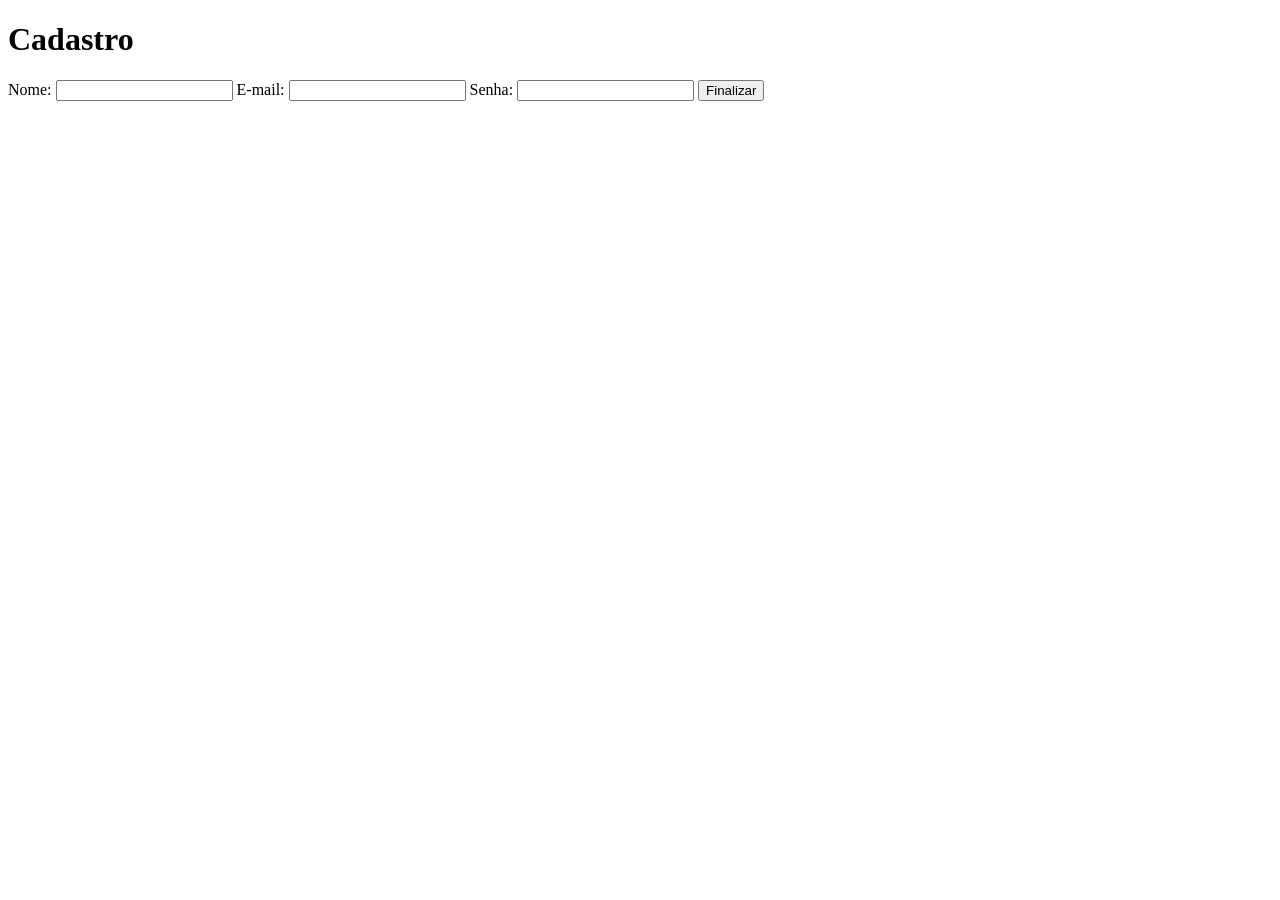
==== cadastrar.html @ de9975db "Criação da pagina pra cadastro" ====
<!DOCTYPE html>
<html lang="en">
<head>
    <meta charset="UTF-8">
    <meta name="viewport" content="width=device-width, initial-scale=1.0">
    <title>Login-simples</title>
    <link rel="stylesheet" href="style.css">
</head>
<body>
    <div id="Back_cadastro">
        <div id="Cadastro">
            <h1>Cadastro</h1>
            <form id="form">
                <label for="nome">Nome:</label>
                    <input type="text" name="Nome" id="nome" placeholder>
                <label for="email">E-mail:</label>
                    <input type="text" name="E-mail" id="email" placeholder>
                <label for="senha">Senha:</label>
                    <input type="password" name="Senha" id="senha" placeholder>
                <button type="submit" id="cadastro">Finalizar</button>
            </form>
        </div>
    </div>
    <script src="script.js"></script>
</body>
</html>
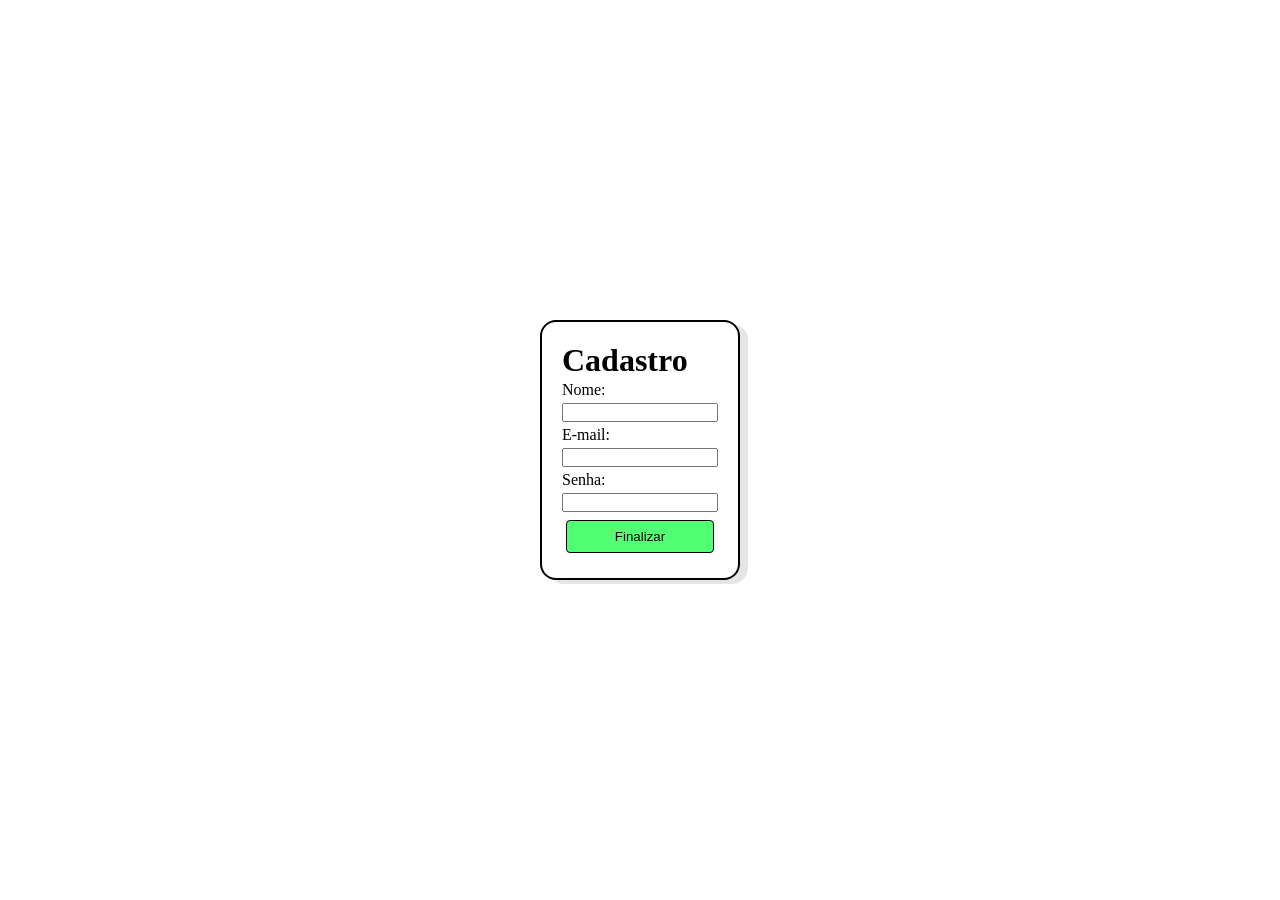
==== commit fe243a0f: "Fix casing of stylesheet and script file references" ====
--- a/cadastrar.html
+++ b/cadastrar.html
@@ -4,7 +4,7 @@
     <meta charset="UTF-8">
     <meta name="viewport" content="width=device-width, initial-scale=1.0">
     <title>Login-simples</title>
-    <link rel="stylesheet" href="style.css">
+    <link rel="stylesheet" href="Style.css">
 </head>
 <body>
     <div id="Back_cadastro">
@@ -21,6 +21,6 @@
             </form>
         </div>
     </div>
-    <script src="script.js"></script>
+    <script src="Script.js"></script>
 </body>
 </html>
--- a/Style.css
+++ b/Style.css
@@ -0,0 +1,43 @@
+* {
+    padding: 0;
+    margin: 0;
+    box-sizing: border-box;
+}
+body {
+    display: flex;
+    justify-content: center;
+    align-items: center;
+    min-height: 100vh;
+}
+#Back_login,
+#Back_cadastro {
+    height: 260px;
+    width: 200px;
+    padding: 4px;
+    border: solid black 2px;
+    border-radius: 16px;
+    box-shadow: 8px 4px rgba(0,0,0,.1);
+}
+#Login,
+#Cadastro {
+    display: flex;
+    flex-direction: column;
+    gap: 2px;
+    margin: 16px;
+}
+#Login form,
+#Cadastro form {
+    display: flex;
+    flex-direction: column;
+    gap: 4px;
+}
+#Login form button,
+#Cadastro form button {
+    margin: 4px;
+    padding: 8px;
+    border: solid black 1px;
+    border-radius: 4px;
+    cursor: pointer;
+    background-color: rgb(81, 255, 116);
+}
+
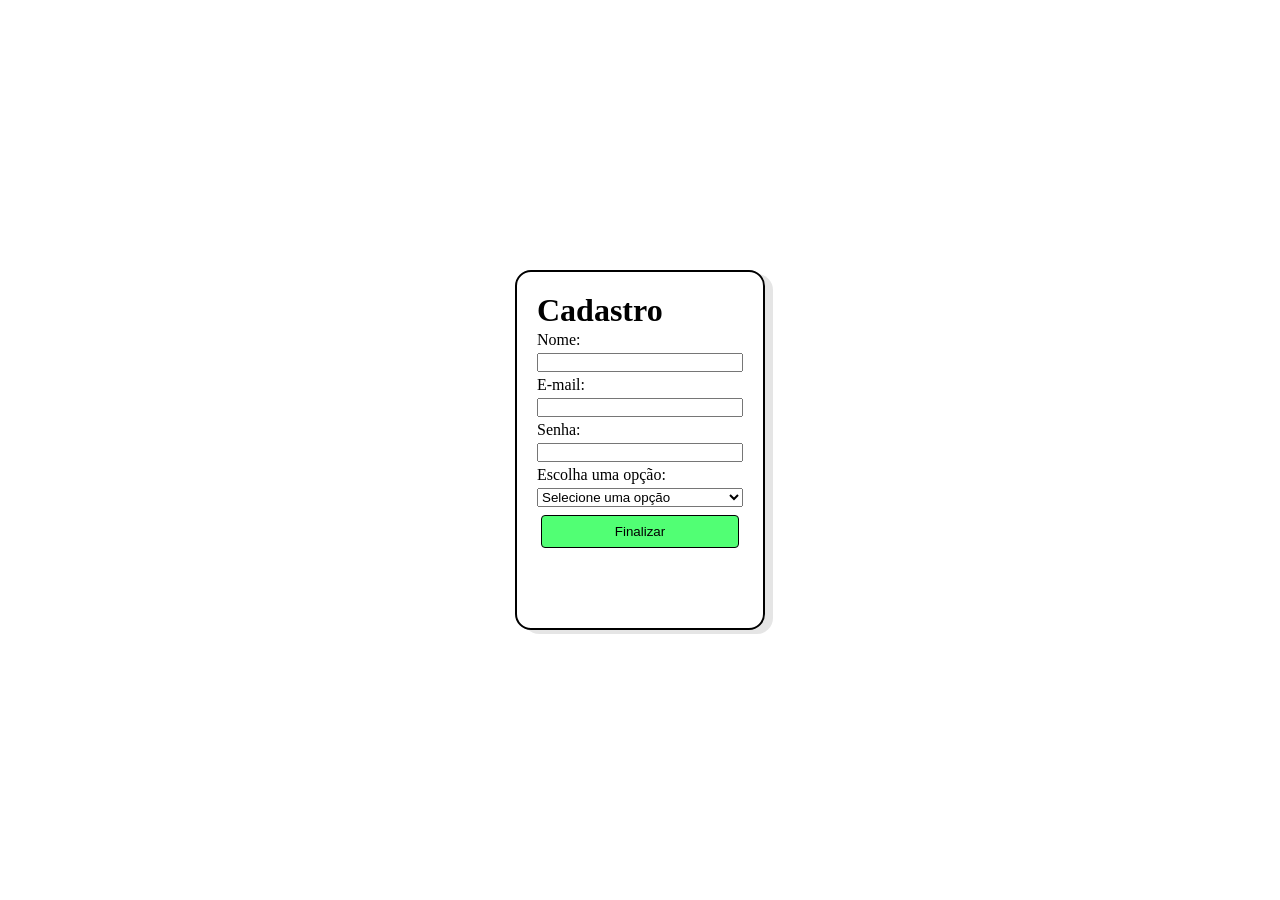
==== commit 57040a28: "Criação de arquivos para vendedor e cliente, atualização do formulario para comportar essas mudanças" ====
--- a/cadastrar.html
+++ b/cadastrar.html
@@ -12,11 +12,21 @@
             <h1>Cadastro</h1>
             <form id="form">
                 <label for="nome">Nome:</label>
-                    <input type="text" name="Nome" id="nome" placeholder>
+                <input type="text" name="nome" id="nome" required>
+
                 <label for="email">E-mail:</label>
-                    <input type="text" name="E-mail" id="email" placeholder>
+                <input type="email" name="email" id="email" required>
+
                 <label for="senha">Senha:</label>
-                    <input type="password" name="Senha" id="senha" placeholder>
+                <input type="password" name="senha" id="senha" required>
+
+                <label for="opcoes">Escolha uma opção:</label>
+                <select id="opcoes" name="tipoCadastro" required>
+                    <option value="" selected disabled>Selecione uma opção</option>
+                    <option value="vendedor">Vendedor</option>
+                    <option value="cliente">Cliente</option>
+                </select>
+
                 <button type="submit" id="cadastro">Finalizar</button>
             </form>
         </div>
--- a/Style.css
+++ b/Style.css
@@ -11,8 +11,8 @@
 }
 #Back_login,
 #Back_cadastro {
-    height: 260px;
-    width: 200px;
+    height: 360px;
+    width: 250px;
     padding: 4px;
     border: solid black 2px;
     border-radius: 16px;
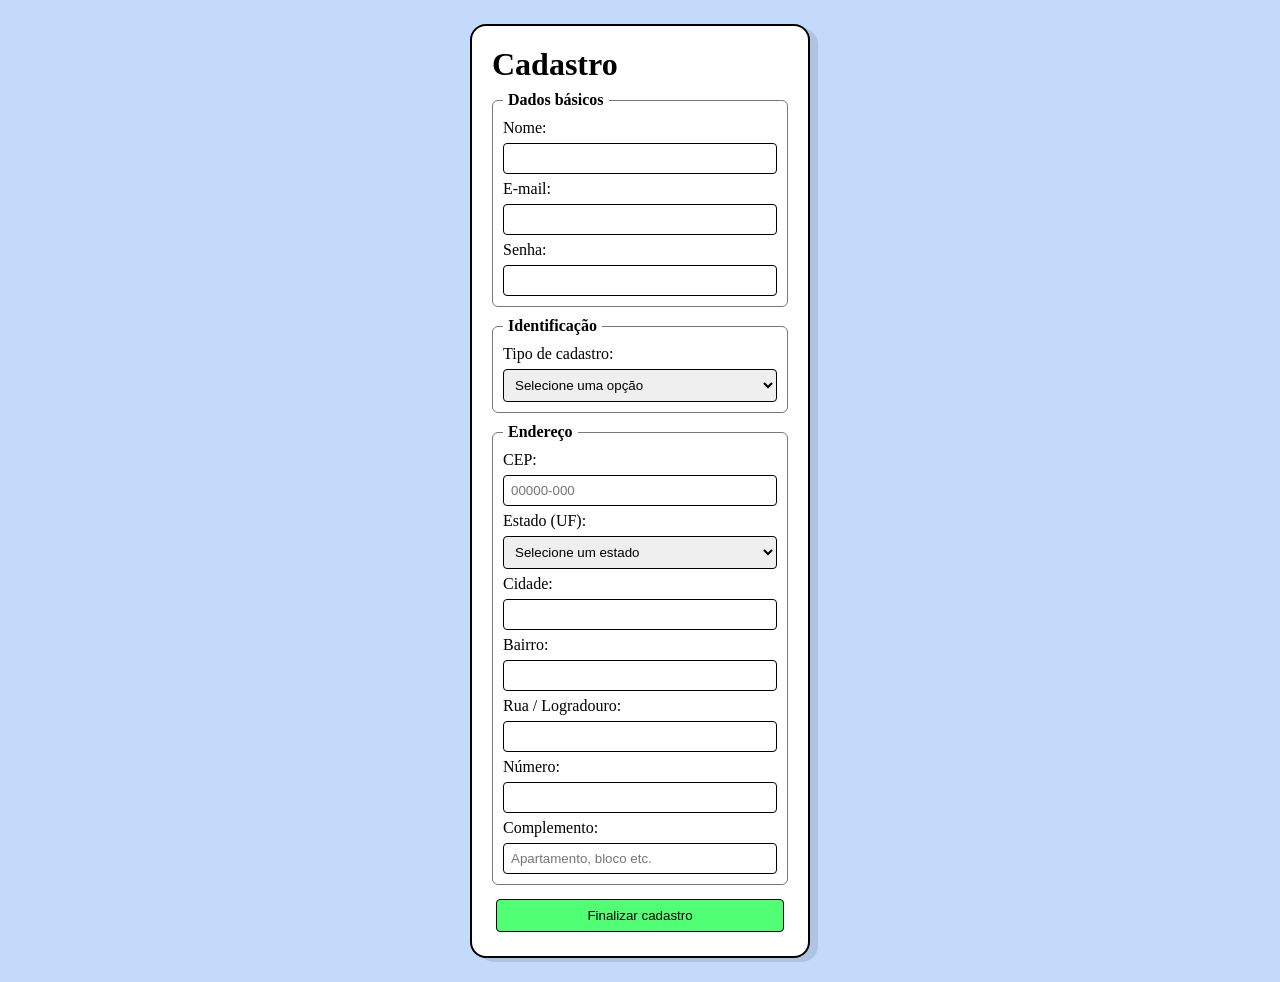
==== commit 2d40ae74: "Repaginação completa da página de cadastro" ====
--- a/cadastrar.html
+++ b/cadastrar.html
@@ -10,24 +10,102 @@
     <div id="Back_cadastro">
         <div id="Cadastro">
             <h1>Cadastro</h1>
-            <form id="form">
-                <label for="nome">Nome:</label>
-                <input type="text" name="nome" id="nome" required>
+            <form id="cadastroForm">
 
-                <label for="email">E-mail:</label>
-                <input type="email" name="email" id="email" required>
+                <!-- DADOS BÁSICOS -->
 
-                <label for="senha">Senha:</label>
-                <input type="password" name="senha" id="senha" required>
+                <fieldset>
+                    <legend>Dados básicos</legend>
 
-                <label for="opcoes">Escolha uma opção:</label>
-                <select id="opcoes" name="tipoCadastro" required>
-                    <option value="" selected disabled>Selecione uma opção</option>
-                    <option value="vendedor">Vendedor</option>
-                    <option value="cliente">Cliente</option>
-                </select>
+                    <label for="nome">Nome:</label>
+                    <input type="text" id="nome" required>
 
-                <button type="submit" id="cadastro">Finalizar</button>
+                    <label for="email">E-mail:</label>
+                    <input type="email" id="email" required>
+
+                    <label for="senha">Senha:</label>
+                    <input type="password" id="senha" required>
+                </fieldset>
+
+                <fieldset>
+                    <legend>Identificação</legend>
+
+                    <label for="opcoes">Tipo de cadastro:</label>
+                    <select id="opcoes" required>
+                        <option value="" selected disabled>Selecione uma opção</option>
+                        <option value="cliente">Cliente</option>
+                        <option value="vendedor">Vendedor</option>
+                    </select>
+
+                    <div id="dadosAdicionais" hidden>
+                        <div id="campoCPF" hidden>
+                            <label for="cpf">CPF:</label>
+                            <input type="text" id="cpf" placeholder="000.000.000-00" maxlength="14">
+                        </div>
+
+                        <div id="campoCNPJ" hidden>
+                            <label for="cnpj">CNPJ:</label>
+                            <input type="text" id="cnpj" placeholder="00.000.000/0000-00" maxlength="18">
+                        </div>
+                    </div>
+
+                </fieldset>
+
+                <fieldset>
+                    <legend>Endereço</legend>
+
+                    <label for="cep">CEP:</label>
+                    <input type="text" id="cep" placeholder="00000-000" maxlength="9" required>
+
+                    <label for="estados">Estado (UF):</label>
+                    <select id="estados" required>
+                        <option value="" selected disabled>Selecione um estado</option>
+                        <option value="AC">Acre</option>
+                        <option value="AL">Alagoas</option>
+                        <option value="AP">Amapá</option>
+                        <option value="AM">Amazonas</option>
+                        <option value="BA">Bahia</option>
+                        <option value="CE">Ceará</option>
+                        <option value="DF">Distrito Federal</option>
+                        <option value="ES">Espírito Santo</option>
+                        <option value="GO">Goiás</option>
+                        <option value="MA">Maranhão</option>
+                        <option value="MT">Mato Grosso</option>
+                        <option value="MS">Mato Grosso do Sul</option>
+                        <option value="MG">Minas Gerais</option>
+                        <option value="PA">Pará</option>
+                        <option value="PB">Paraíba</option>
+                        <option value="PR">Paraná</option>
+                        <option value="PE">Pernambuco</option>
+                        <option value="PI">Piauí</option>
+                        <option value="RJ">Rio de Janeiro</option>
+                        <option value="RN">Rio Grande do Norte</option>
+                        <option value="RS">Rio Grande do Sul</option>
+                        <option value="RO">Rondônia</option>
+                        <option value="RR">Roraima</option>
+                        <option value="SC">Santa Catarina</option>
+                        <option value="SP">São Paulo</option>
+                        <option value="SE">Sergipe</option>
+                        <option value="TO">Tocantins</option>
+                    </select>
+
+                    <label for="cidade">Cidade:</label>
+                    <input type="text" id="cidade" required>
+
+                    <label for="bairro">Bairro:</label>
+                    <input type="text" id="bairro" required>
+
+                    <label for="rua">Rua / Logradouro:</label>
+                    <input type="text" id="rua" required>
+
+                    <label for="numero">Número:</label>
+                    <input type="text" id="numero" required>
+
+                    <label for="complemento">Complemento:</label>
+                    <input type="text" id="complemento" placeholder="Apartamento, bloco etc.">
+                </fieldset>
+
+                <button type="submit">Finalizar cadastro</button>
             </form>
         </div>
     </div>
--- a/Style.css
+++ b/Style.css
@@ -1,36 +1,102 @@
+
 * {
     padding: 0;
     margin: 0;
     box-sizing: border-box;
 }
+
 body {
     display: flex;
     justify-content: center;
     align-items: center;
     min-height: 100vh;
+    padding: 24px 0;
+    position: relative;
+    background-color: #c4dafa;
 }
+
+#trapaca {
+    position: absolute;
+    left: 15px;
+    top: 10%;
+}
+
+#trapaca2 {
+    position: absolute;
+    left: 15px;
+    top: 15%;
+}
+
+/* LOGIN E CADASTRO */
+
 #Back_login,
 #Back_cadastro {
-    height: 360px;
-    width: 250px;
     padding: 4px;
     border: solid black 2px;
     border-radius: 16px;
     box-shadow: 8px 4px rgba(0,0,0,.1);
+    background-color: white;
 }
+
+#Back_login {
+    height: 360px;
+    width: 250px;
+}
+
+#Back_cadastro {
+    width: 340px;
+    height: auto;
+}
+
+/* CONTEÚDO */
+
 #Login,
 #Cadastro {
     display: flex;
     flex-direction: column;
-    gap: 2px;
+    gap: 8px;
     margin: 16px;
 }
+
 #Login form,
 #Cadastro form {
     display: flex;
     flex-direction: column;
-    gap: 4px;
+    gap: 10px;
 }
+
+/* CAMPOS */
+
+#Login input,
+#Cadastro input,
+#Login select,
+#Cadastro select {
+    width: 100%;
+    padding: 7px;
+    border: 1px solid black;
+    border-radius: 4px;
+}
+
+#Cadastro fieldset {
+    display: flex;
+    flex-direction: column;
+    gap: 6px;
+    padding: 10px;
+    border: 1px solid #777;
+    border-radius: 6px;
+}
+
+#Cadastro legend {
+    padding: 0 5px;
+    font-weight: bold;
+}
+
+#dadosAdicionais {
+    margin-top: 10px;
+}
+
+/* BOTÕES */
+
 #Login form button,
 #Cadastro form button {
     margin: 4px;
@@ -41,3 +107,8 @@
     background-color: rgb(81, 255, 116);
 }
 
+/* RESPEITA O ATRIBUTO HIDDEN */
+
+[hidden] {
+    display: none !important;
+}
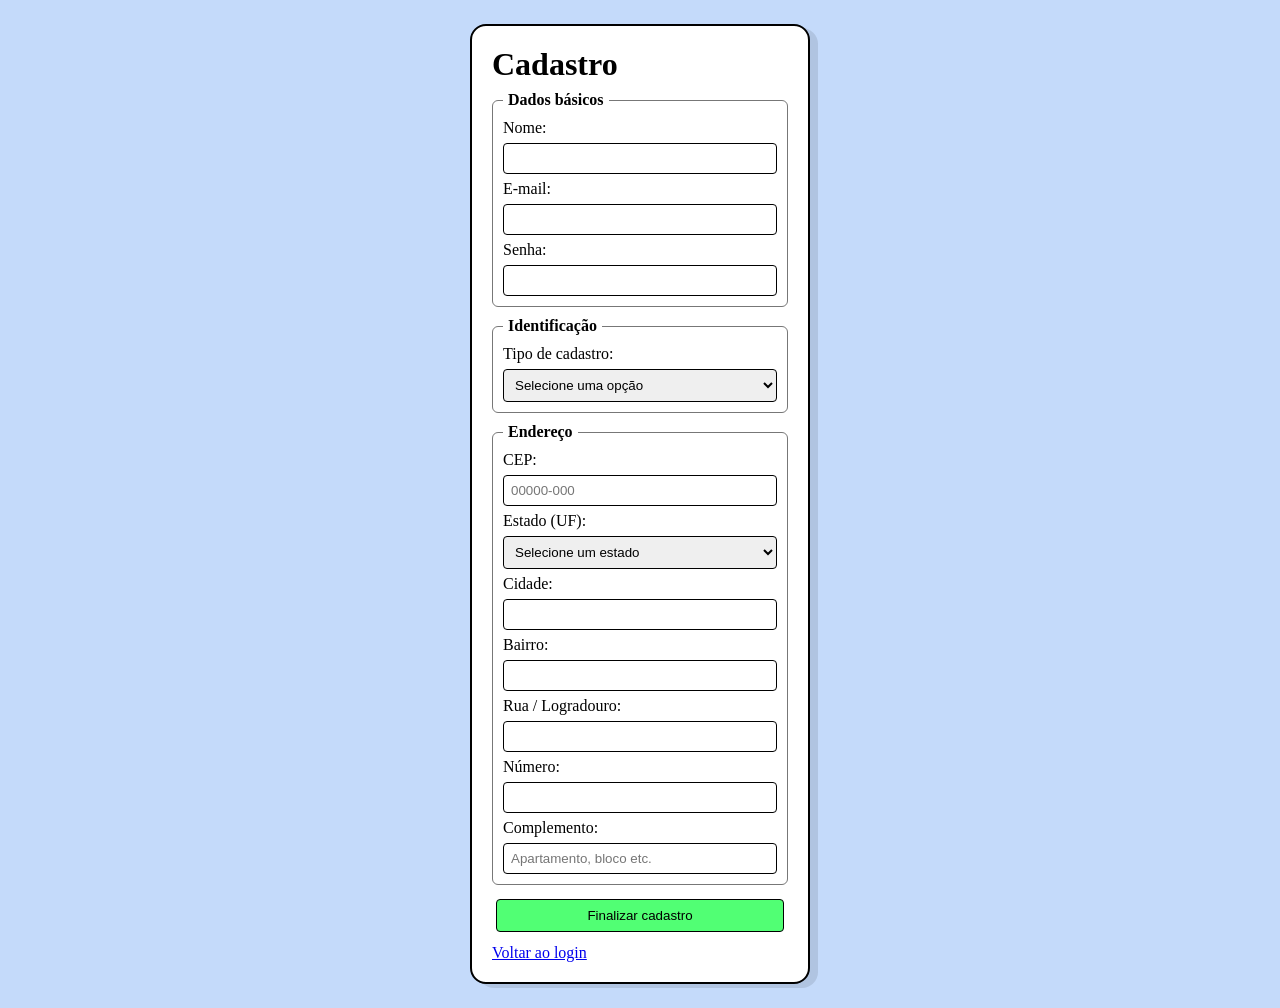
==== commit 230b43dc: "Aqui é a parte em que começo a utilizar I.A para construção dos códigos, antes utilizava para inform" ====
--- a/cadastrar.html
+++ b/cadastrar.html
@@ -1,10 +1,10 @@
 <!DOCTYPE html>
-<html lang="en">
+<html lang="pt-br">
 <head>
     <meta charset="UTF-8">
     <meta name="viewport" content="width=device-width, initial-scale=1.0">
-    <title>Login-simples</title>
-    <link rel="stylesheet" href="Style.css">
+    <title>Central de Ar LTDA</title>
+    <link rel="stylesheet" href="login.css">
 </head>
 <body>
     <div id="Back_cadastro">
@@ -46,6 +46,9 @@
                         <div id="campoCNPJ" hidden>
                             <label for="cnpj">CNPJ:</label>
                             <input type="text" id="cnpj" placeholder="00.000.000/0000-00" maxlength="18">
+
+                            <label for="NomeEmpresa">Nome da empresa:</label>
+                            <input type="text" id="NomeEmpresa">
                         </div>
                     </div>
 
@@ -107,6 +110,8 @@
 
                 <button type="submit">Finalizar cadastro</button>
             </form>
+
+            <a href="index.html">Voltar ao login</a>
         </div>
     </div>
     <script src="Script.js"></script>
--- a/login.css
+++ b/login.css
@@ -0,0 +1,114 @@
+
+* {
+    padding: 0;
+    margin: 0;
+    box-sizing: border-box;
+}
+
+body {
+    display: flex;
+    justify-content: center;
+    align-items: center;
+    min-height: 100vh;
+    padding: 24px 0;
+    position: relative;
+    background-color: #c4dafa;
+}
+
+#trapaca {
+    position: absolute;
+    left: 15px;
+    top: 10%;
+}
+
+#trapaca2 {
+    position: absolute;
+    left: 15px;
+    top: 15%;
+}
+
+/* LOGIN E CADASTRO */
+
+#Back_login,
+#Back_cadastro {
+    padding: 4px;
+    border: solid black 2px;
+    border-radius: 16px;
+    box-shadow: 8px 4px rgba(0,0,0,.1);
+    background-color: white;
+}
+
+#Back_login {
+    height: 360px;
+    width: 250px;
+}
+
+#Back_cadastro {
+    width: 340px;
+    height: auto;
+}
+
+/* CONTEÚDO */
+
+#Login,
+#Cadastro {
+    display: flex;
+    flex-direction: column;
+    gap: 8px;
+    margin: 16px;
+}
+
+#Login form,
+#Cadastro form {
+    display: flex;
+    flex-direction: column;
+    gap: 10px;
+}
+
+/* CAMPOS */
+
+#Login input,
+#Cadastro input,
+#Login select,
+#Cadastro select {
+    width: 100%;
+    padding: 7px;
+    border: 1px solid black;
+    border-radius: 4px;
+}
+
+#Cadastro fieldset {
+    display: flex;
+    flex-direction: column;
+    gap: 6px;
+    padding: 10px;
+    border: 1px solid #777;
+    border-radius: 6px;
+}
+
+#Cadastro legend {
+    padding: 0 5px;
+    font-weight: bold;
+}
+
+#dadosAdicionais {
+    margin-top: 10px;
+}
+
+/* BOTÕES */
+
+#Login form button,
+#Cadastro form button {
+    margin: 4px;
+    padding: 8px;
+    border: solid black 1px;
+    border-radius: 4px;
+    cursor: pointer;
+    background-color: rgb(81, 255, 116);
+}
+
+/* RESPEITA O ATRIBUTO HIDDEN */
+
+[hidden] {
+    display: none !important;
+}
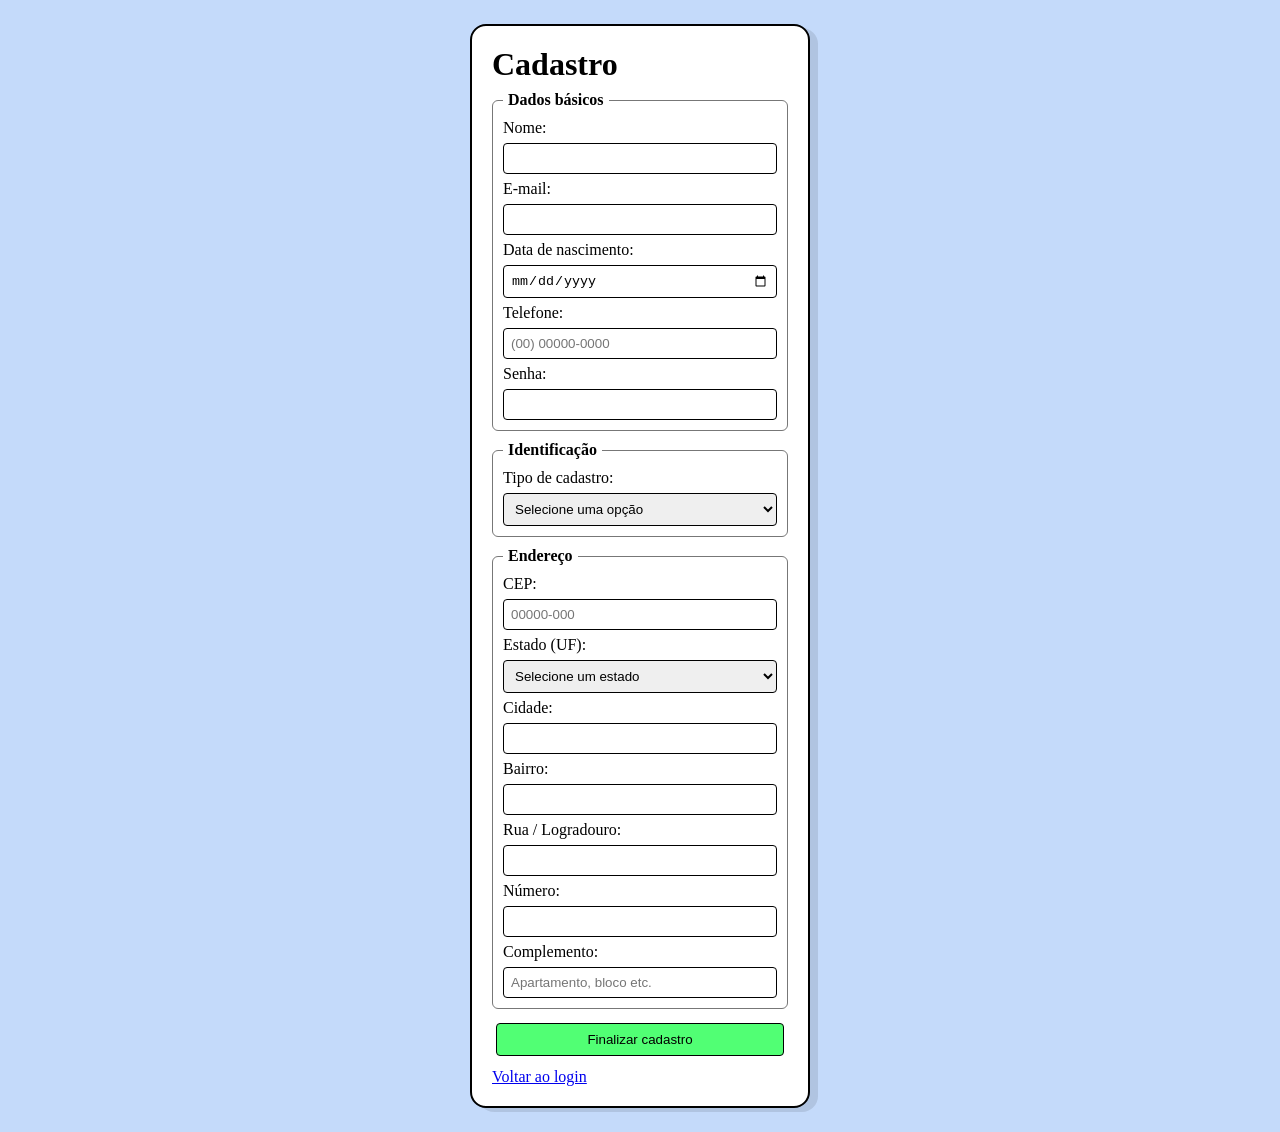
==== commit bbde7149: "Quase tudo pronto, só não conectou o site ao banco ainda" ====
--- a/cadastrar.html
+++ b/cadastrar.html
@@ -23,6 +23,12 @@
                     <label for="email">E-mail:</label>
                     <input type="email" id="email" required>
 
+                    <label for="dataNascimento">Data de nascimento:</label>
+                    <input type="date" id="dataNascimento" name="dataNascimento" required>
+
+                    <label for="telefone">Telefone:</label>
+                    <input type="tel" id="telefone" name="telefone" placeholder="(00) 00000-0000" maxlength="15" required>
+
                     <label for="senha">Senha:</label>
                     <input type="password" id="senha" required>
                 </fieldset>
@@ -47,8 +53,8 @@
                             <label for="cnpj">CNPJ:</label>
                             <input type="text" id="cnpj" placeholder="00.000.000/0000-00" maxlength="18">
 
-                            <label for="NomeEmpresa">Nome da empresa:</label>
-                            <input type="text" id="NomeEmpresa">
+                            <label for="NomeLoja">Nome da loja:</label>
+                            <input type="text" id="NomeLoja">
                         </div>
                     </div>
 
@@ -114,6 +120,8 @@
             <a href="index.html">Voltar ao login</a>
         </div>
     </div>
+    <script src="dados.js"></script>
+    <script src="sessao.js"></script>
     <script src="Script.js"></script>
 </body>
 </html>
